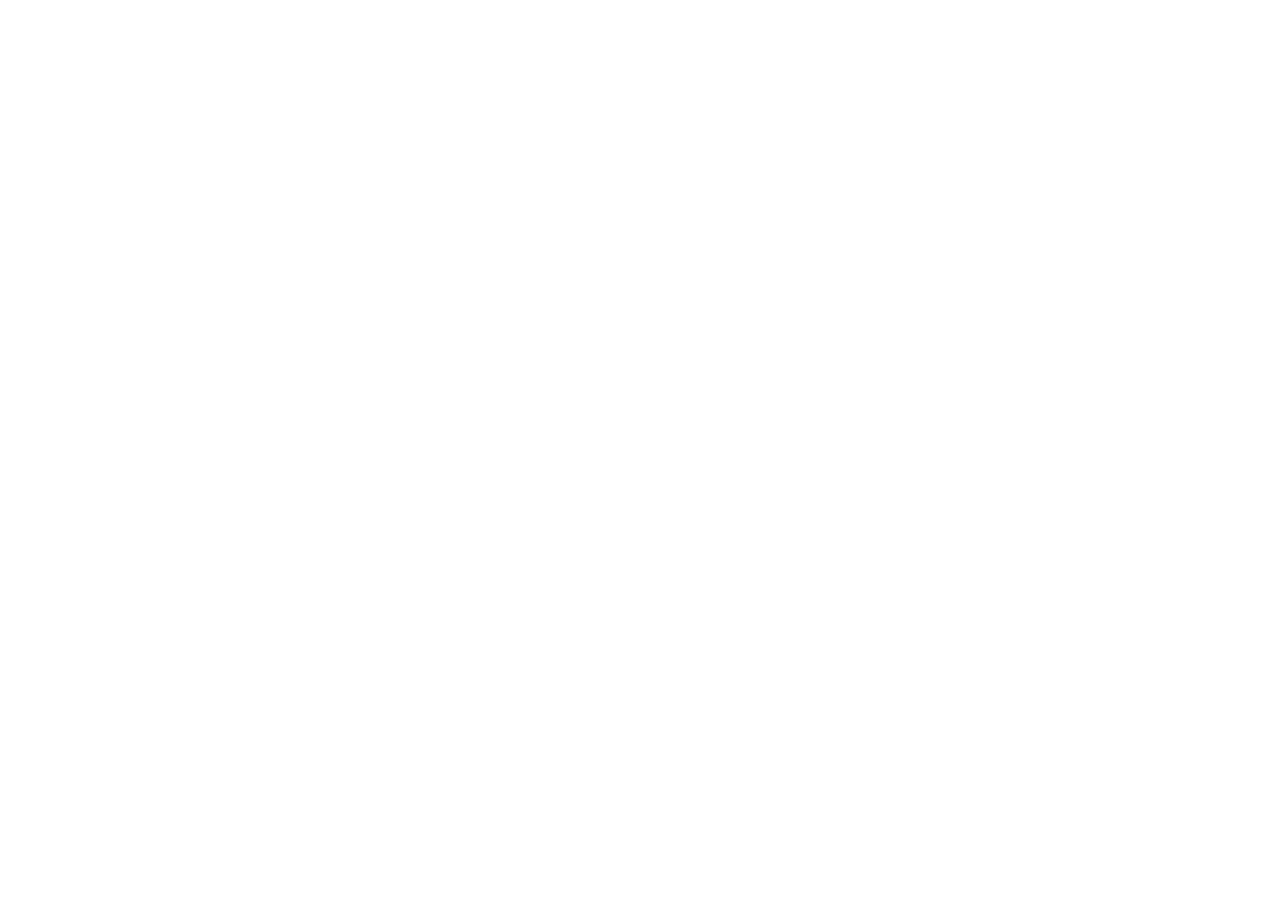
==== html/index.html @ d318667f "UPDATED" ====
<!DOCTYPE html>
<html lang="en">
<head>
    <meta charset="UTF-8">
    <meta http-equiv="X-UA-Compatible" content="IE=edge">
    <meta name="viewport" content="width=device-width, initial-scale=1.0">
    <title>Document</title>
</head>
<body>
    
</body>
</html>
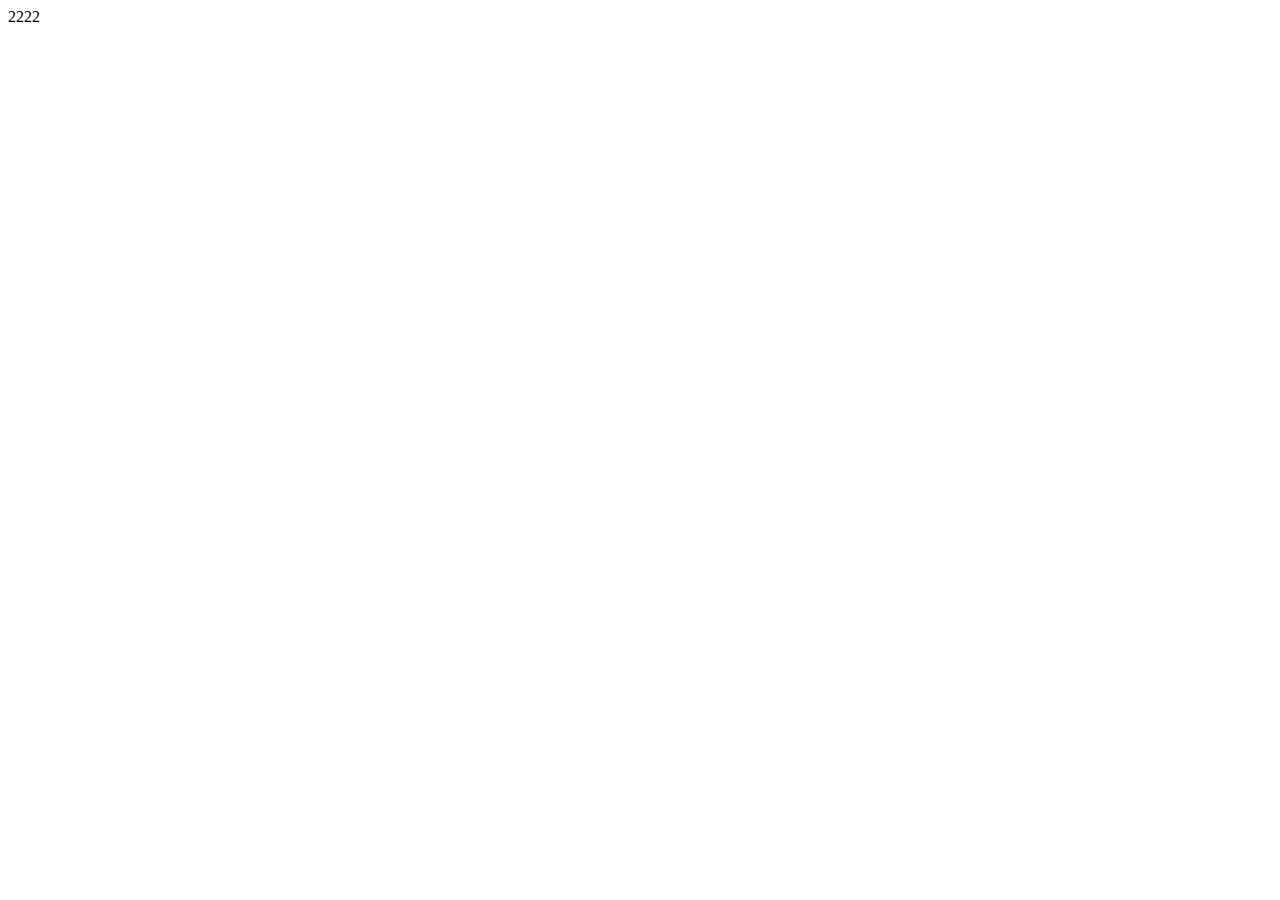
==== commit 861b529f: "UPDATED" ====
--- a/html/index.html
+++ b/html/index.html
@@ -7,6 +7,6 @@
     <title>Document</title>
 </head>
 <body>
-    
+    2222
 </body>
 </html>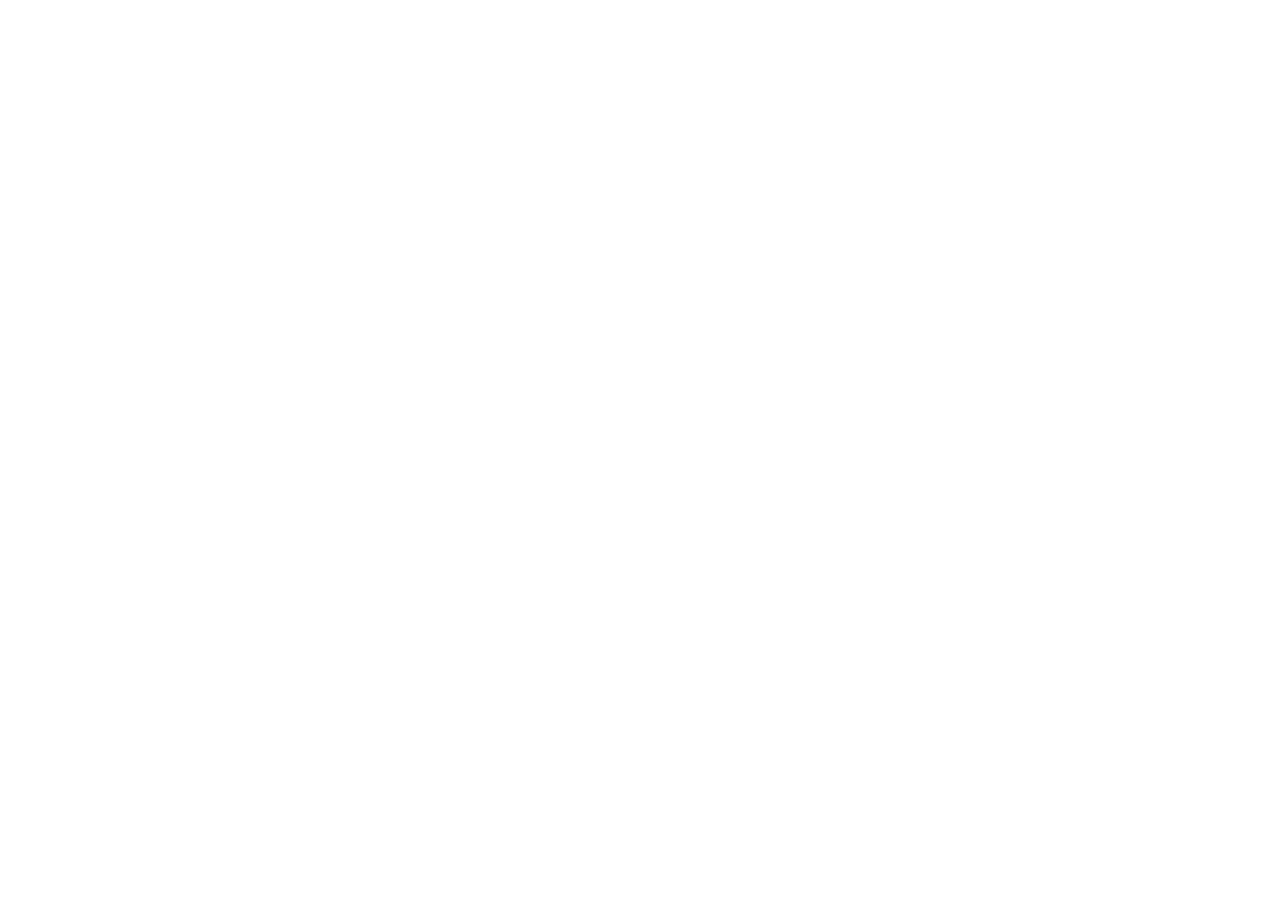
==== commit 84bce5e3: "UPDATED" ====
--- a/html/index.html
+++ b/html/index.html
@@ -7,6 +7,6 @@
     <title>Document</title>
 </head>
 <body>
-    2222
+    
 </body>
 </html>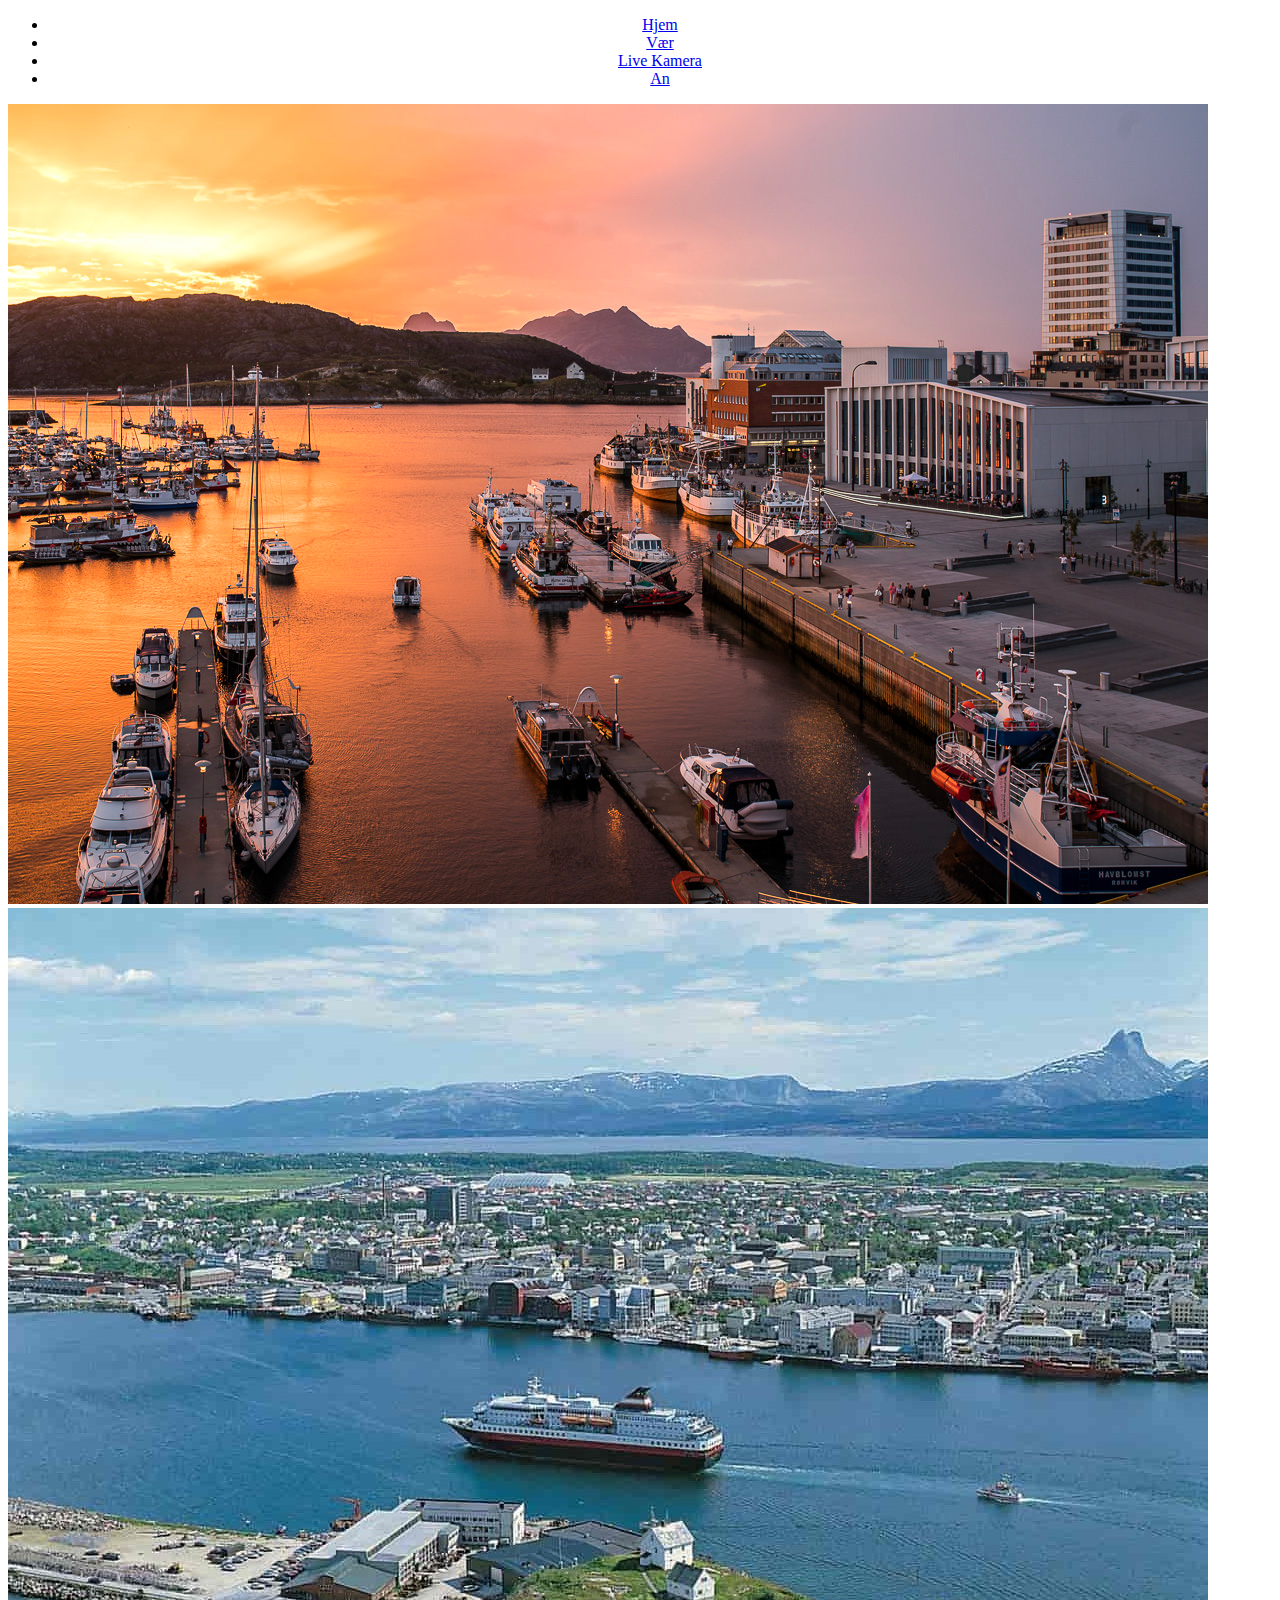
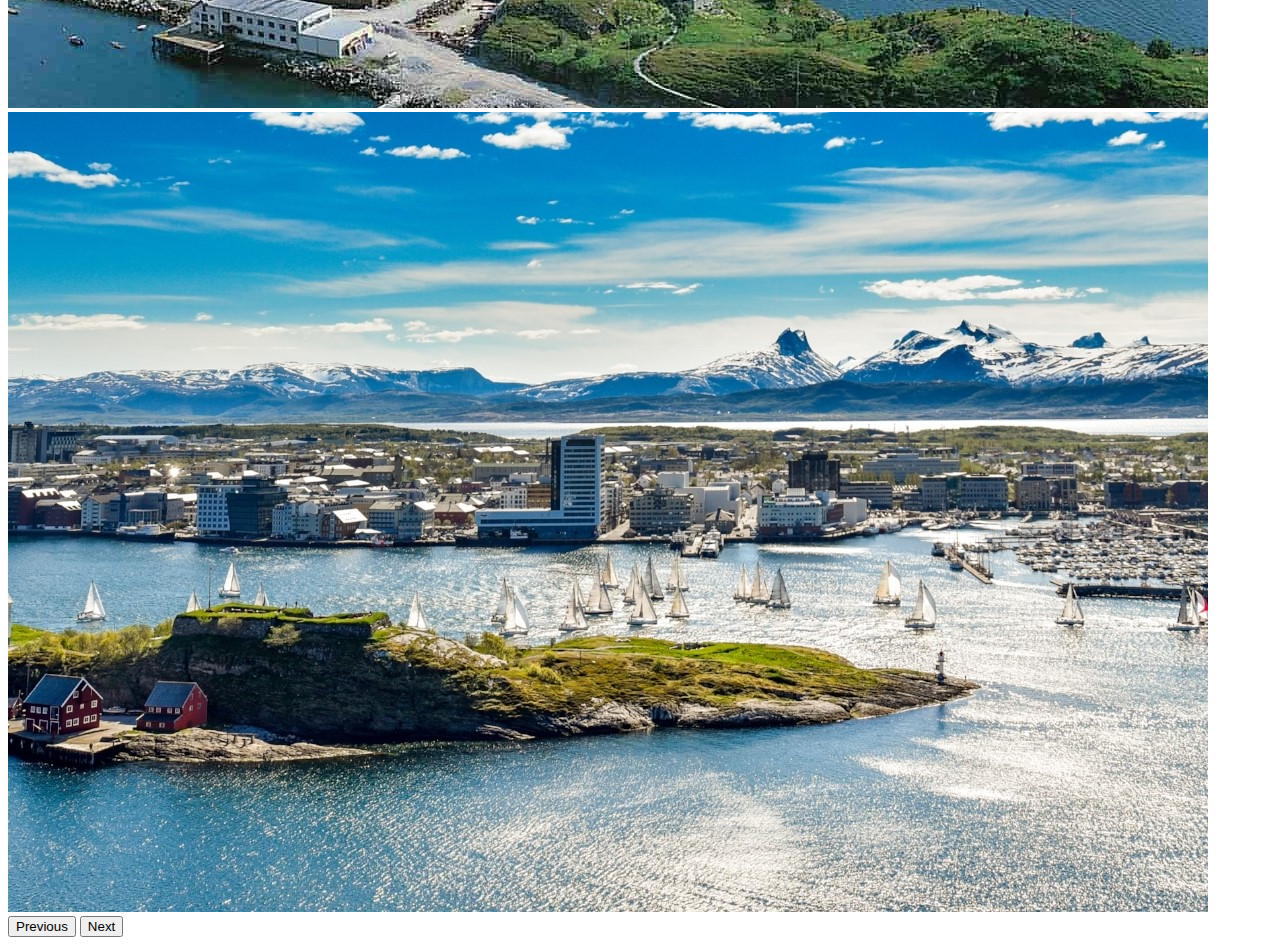
==== commit df4df2db: "UPDATED" ====
--- a/html/index.html
+++ b/html/index.html
@@ -4,9 +4,54 @@
     <meta charset="UTF-8">
     <meta http-equiv="X-UA-Compatible" content="IE=edge">
     <meta name="viewport" content="width=device-width, initial-scale=1.0">
+    <link href="https://cdn.jsdelivr.net/npm/bootstrap@5.0.2/dist/css/bootstrap.min.css" rel="stylesheet" integrity="sha384-EVSTQN3/azprG1Anm3QDgpJLIm9Nao0Yz1ztcQTwFspd3yD65VohhpuuCOmLASjC" crossorigin="anonymous">
+    <link rel="stylesheet" href="https://cdn.jsdelivr.net/npm/bootstrap-icons@1.8.1/font/bootstrap-icons.css">
     <title>Document</title>
 </head>
+<header>
+    <center>
+        <ul class="nav justify-content-center nav-pills lh-lg">
+            <li class="nav-item">
+              <a class="nav-link active" aria-current="page" href="#">Hjem</a>
+            </li>
+            <li class="nav-item">
+              <a class="nav-link" href="weather.html">Vær</a>
+            </li>
+            <li class="nav-item">
+              <a class="nav-link" href="live.html">Live Kamera</a>
+            </li>
+            <li class="nav-item">
+              <a class="nav-link" href="#" tabindex="-1" aria-disabled="true">An</a>
+            </li>
+          </ul>
+    </center>
+</header>
 <body>
-    
+    <div class="container mt-5">
+    <div id="carouselExampleInterval" class="carousel slide" data-bs-ride="carousel">
+        <div class="carousel-inner">
+          <div class="carousel-item active" data-bs-interval="10000">
+            <img src="../img/moloen.jpg" class="d-block w-100" alt="...">
+          </div>
+          <div class="carousel-item" data-bs-interval="2000">
+            <img src="../img/bodo.jpg" class="d-block w-100" alt="...">
+          </div>
+          <div class="carousel-item">
+            <img src="../img/bodo2.jpg" class="d-block w-100" alt="...">
+          </div>
+        </div>
+        <button class="carousel-control-prev" type="button" data-bs-target="#carouselExampleInterval" data-bs-slide="prev">
+          <span class="carousel-control-prev-icon" aria-hidden="true"></span>
+          <span class="visually-hidden">Previous</span>
+        </button>
+        <button class="carousel-control-next" type="button" data-bs-target="#carouselExampleInterval" data-bs-slide="next">
+          <span class="carousel-control-next-icon" aria-hidden="true"></span>
+          <span class="visually-hidden">Next</span>
+        </button>
+      </div>
+    </div>
 </body>
+
+<!-- SCRIPTS -->
+<script src="https://cdn.jsdelivr.net/npm/bootstrap@5.0.2/dist/js/bootstrap.bundle.min.js" integrity="sha384-MrcW6ZMFYlzcLA8Nl+NtUVF0sA7MsXsP1UyJoMp4YLEuNSfAP+JcXn/tWtIaxVXM" crossorigin="anonymous"></script>
 </html>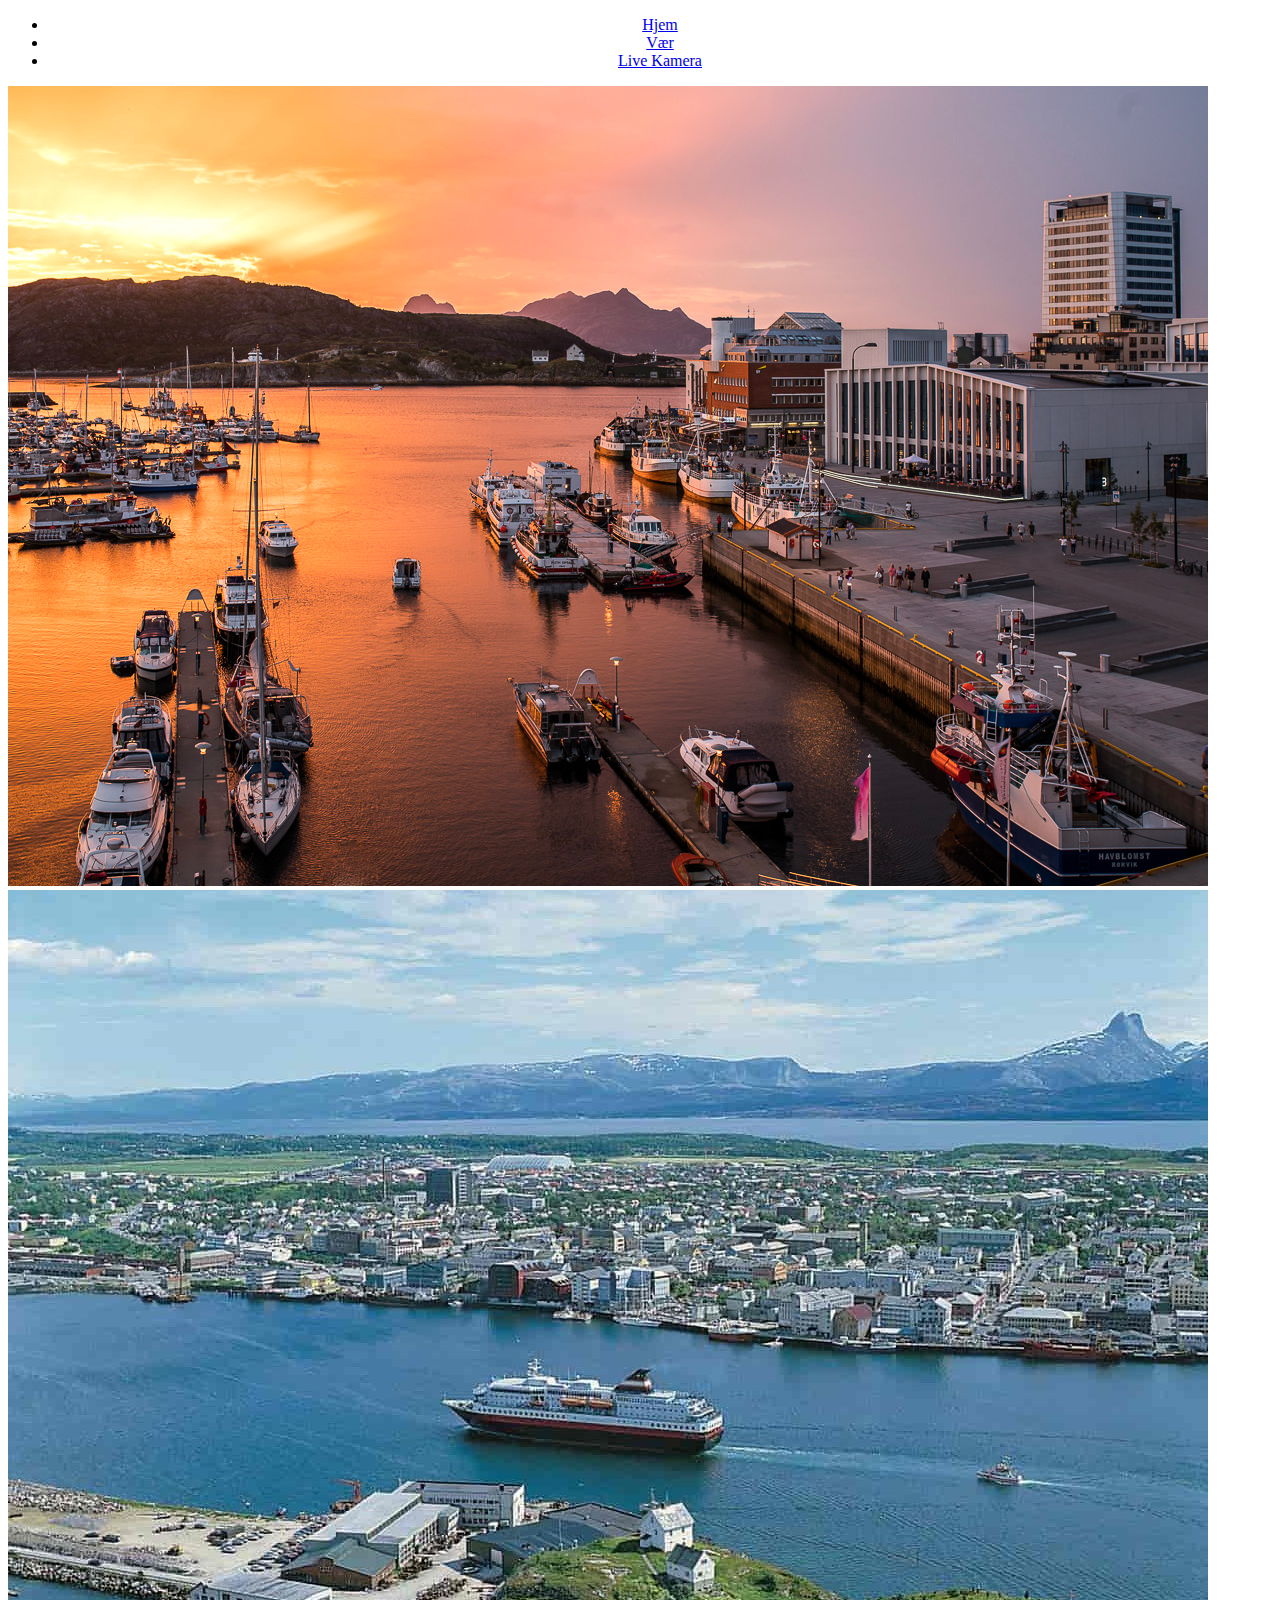
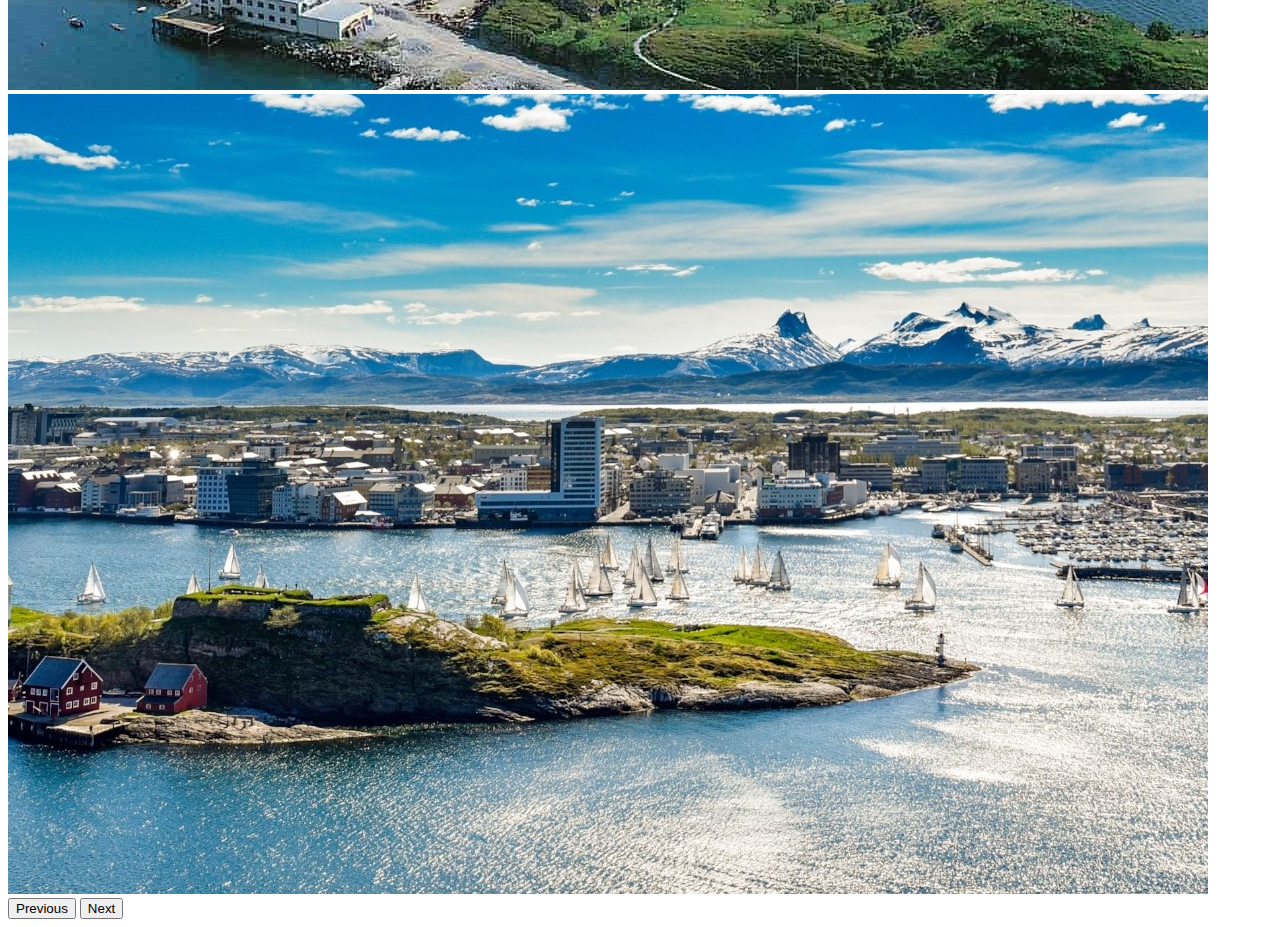
==== commit cfcbbba5: "Fixed header" ====
--- a/html/index.html
+++ b/html/index.html
@@ -19,9 +19,6 @@
             </li>
             <li class="nav-item">
               <a class="nav-link" href="live.html">Live Kamera</a>
-            </li>
-            <li class="nav-item">
-              <a class="nav-link" href="#" tabindex="-1" aria-disabled="true">An</a>
             </li>
           </ul>
     </center>
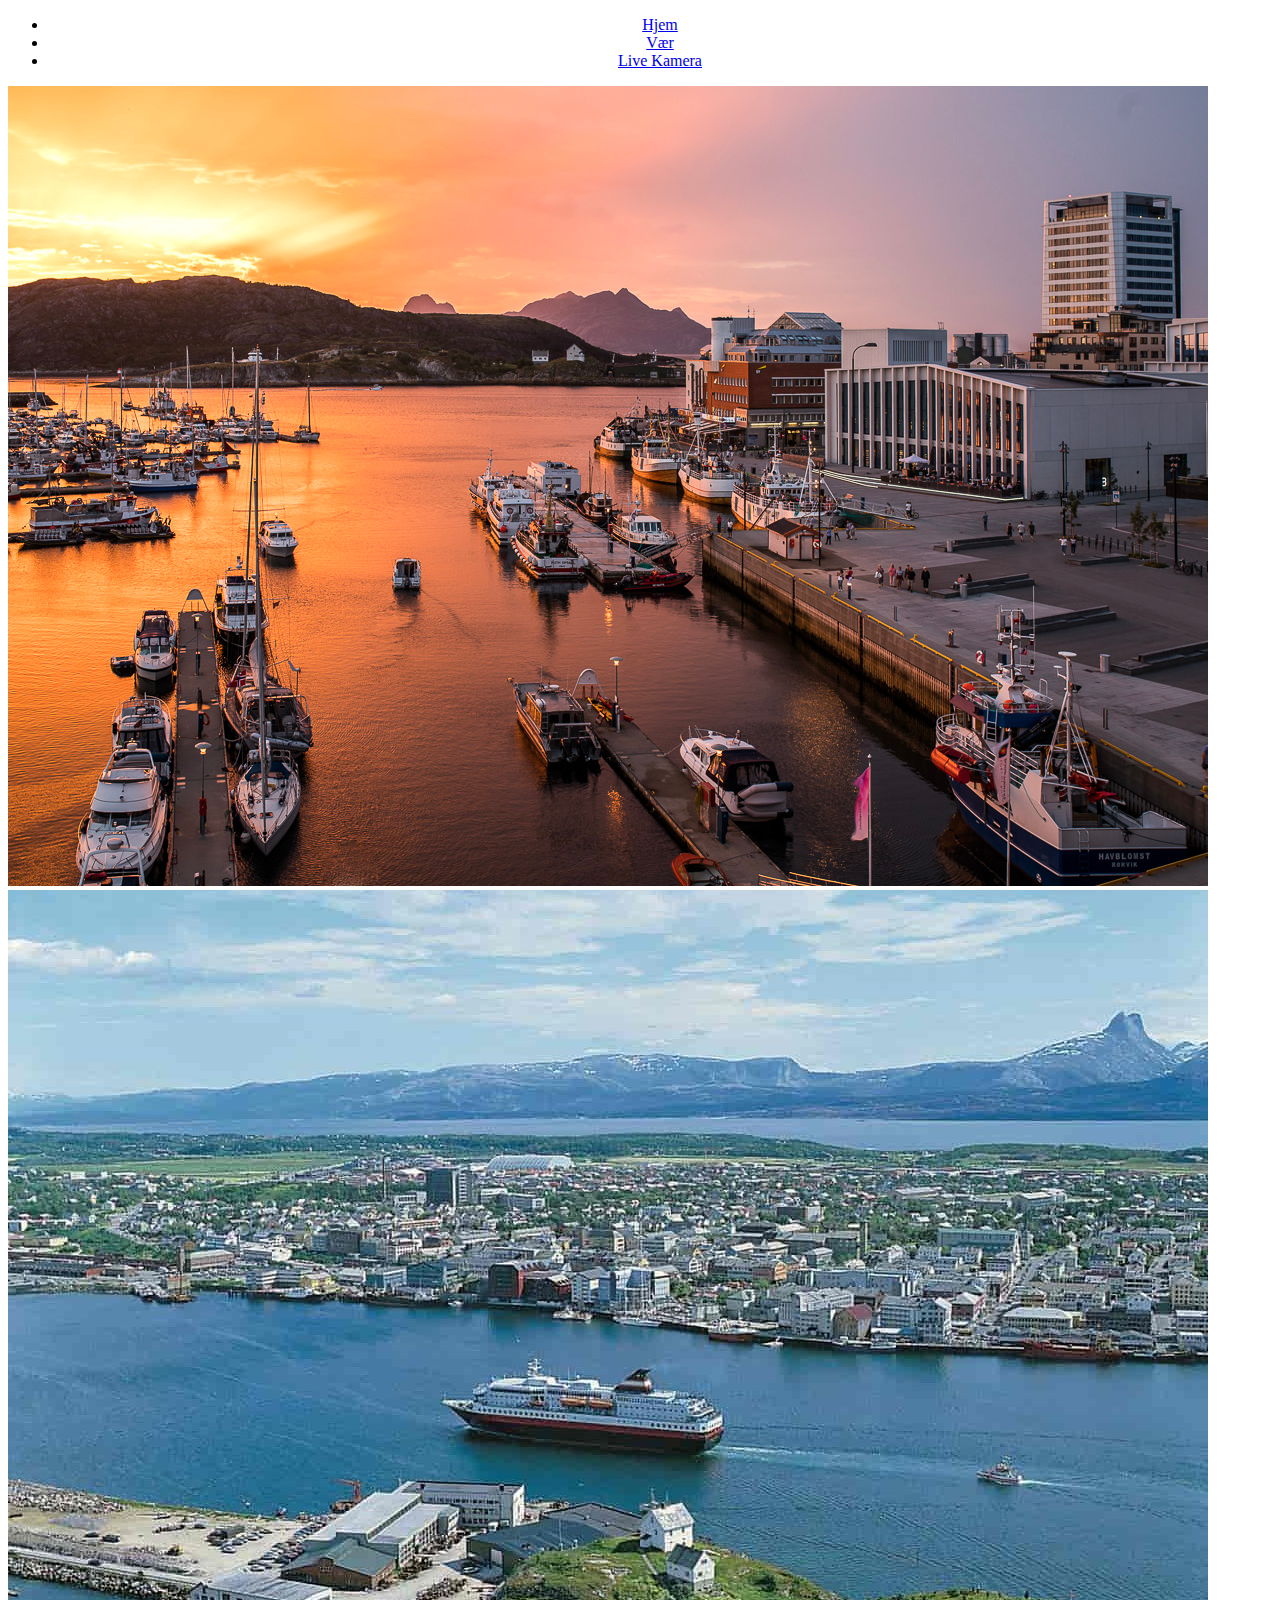
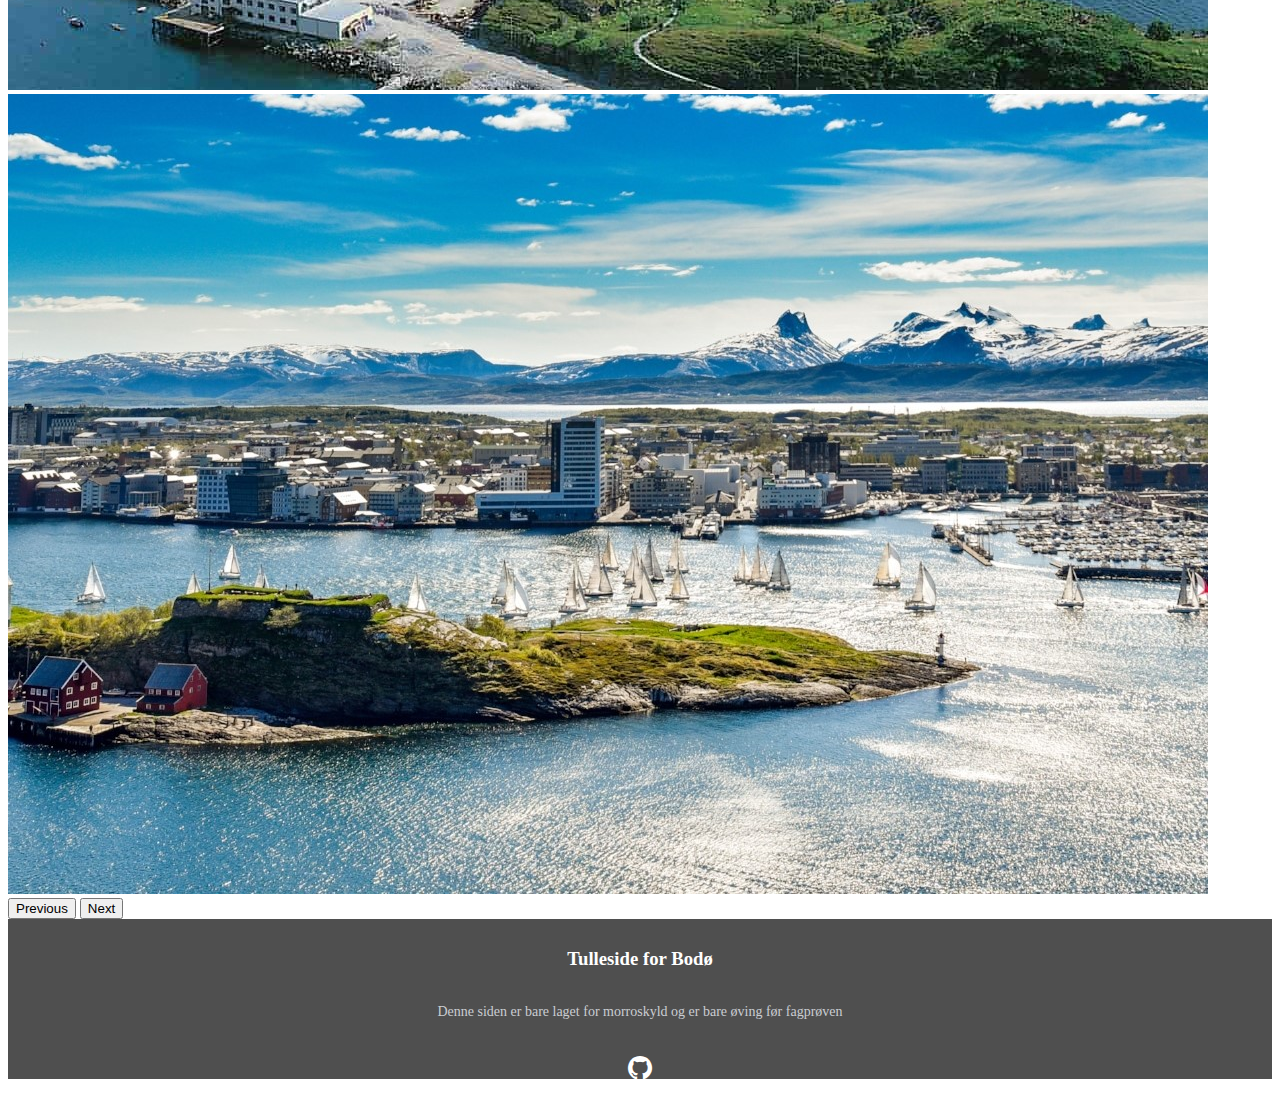
==== commit 15f3fed4: "Added footer" ====
--- a/html/index.html
+++ b/html/index.html
@@ -6,6 +6,7 @@
     <meta name="viewport" content="width=device-width, initial-scale=1.0">
     <link href="https://cdn.jsdelivr.net/npm/bootstrap@5.0.2/dist/css/bootstrap.min.css" rel="stylesheet" integrity="sha384-EVSTQN3/azprG1Anm3QDgpJLIm9Nao0Yz1ztcQTwFspd3yD65VohhpuuCOmLASjC" crossorigin="anonymous">
     <link rel="stylesheet" href="https://cdn.jsdelivr.net/npm/bootstrap-icons@1.8.1/font/bootstrap-icons.css">
+    <link rel="stylesheet" href="../css/footer.css">
     <title>Document</title>
 </head>
 <header>
@@ -48,7 +49,13 @@
       </div>
     </div>
 </body>
-
+<footer class="mt-5">
+  <div class="footer-content">
+    <h3 class="mt-2">Tulleside for Bodø</h3>
+    <p>Denne siden er bare laget for morroskyld og er bare øving før fagprøven</p>
+    <h2><a href="https://github.com/Mathias231/"><i class="bi bi-github"></i></a></h2>
+  </div>  
+</footer>
 <!-- SCRIPTS -->
 <script src="https://cdn.jsdelivr.net/npm/bootstrap@5.0.2/dist/js/bootstrap.bundle.min.js" integrity="sha384-MrcW6ZMFYlzcLA8Nl+NtUVF0sA7MsXsP1UyJoMp4YLEuNSfAP+JcXn/tWtIaxVXM" crossorigin="anonymous"></script>
 </html>--- a/css/footer.css
+++ b/css/footer.css
@@ -0,0 +1,27 @@
+footer{
+    background: rgb(79, 79, 79);
+    height: 10rem;
+    width: auto;
+    color: #fff;
+}
+
+.footer-content{
+    display: flex;
+    padding-top: 10px;
+    align-items: center;
+    justify-content: center;
+    flex-direction: column;
+    text-align: center;
+}
+
+.footer-content p{
+    max-width: 500px;
+    margin: 10px auto;
+    line-height: 28px;
+    font-size: 14px;
+    color: #cacdd2;
+}
+
+.footer-content i {
+    color: #ffffff ;
+}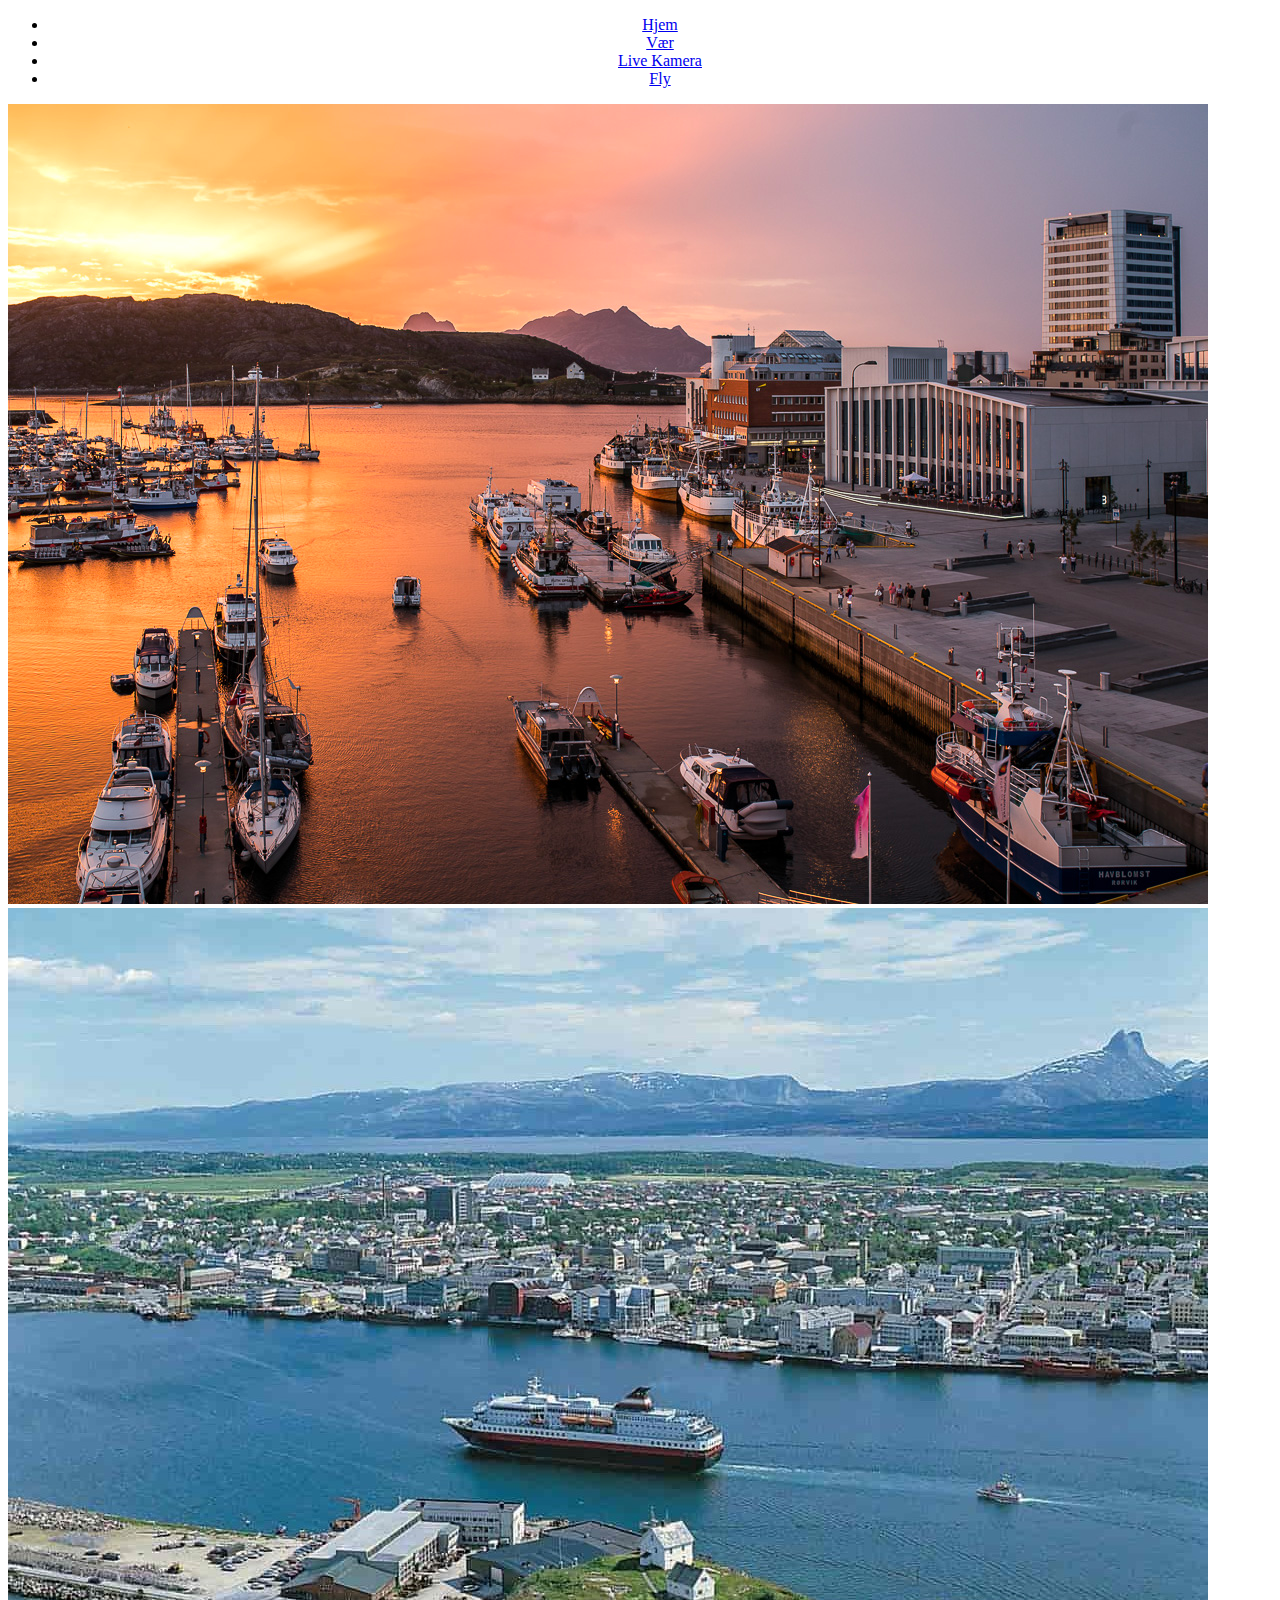
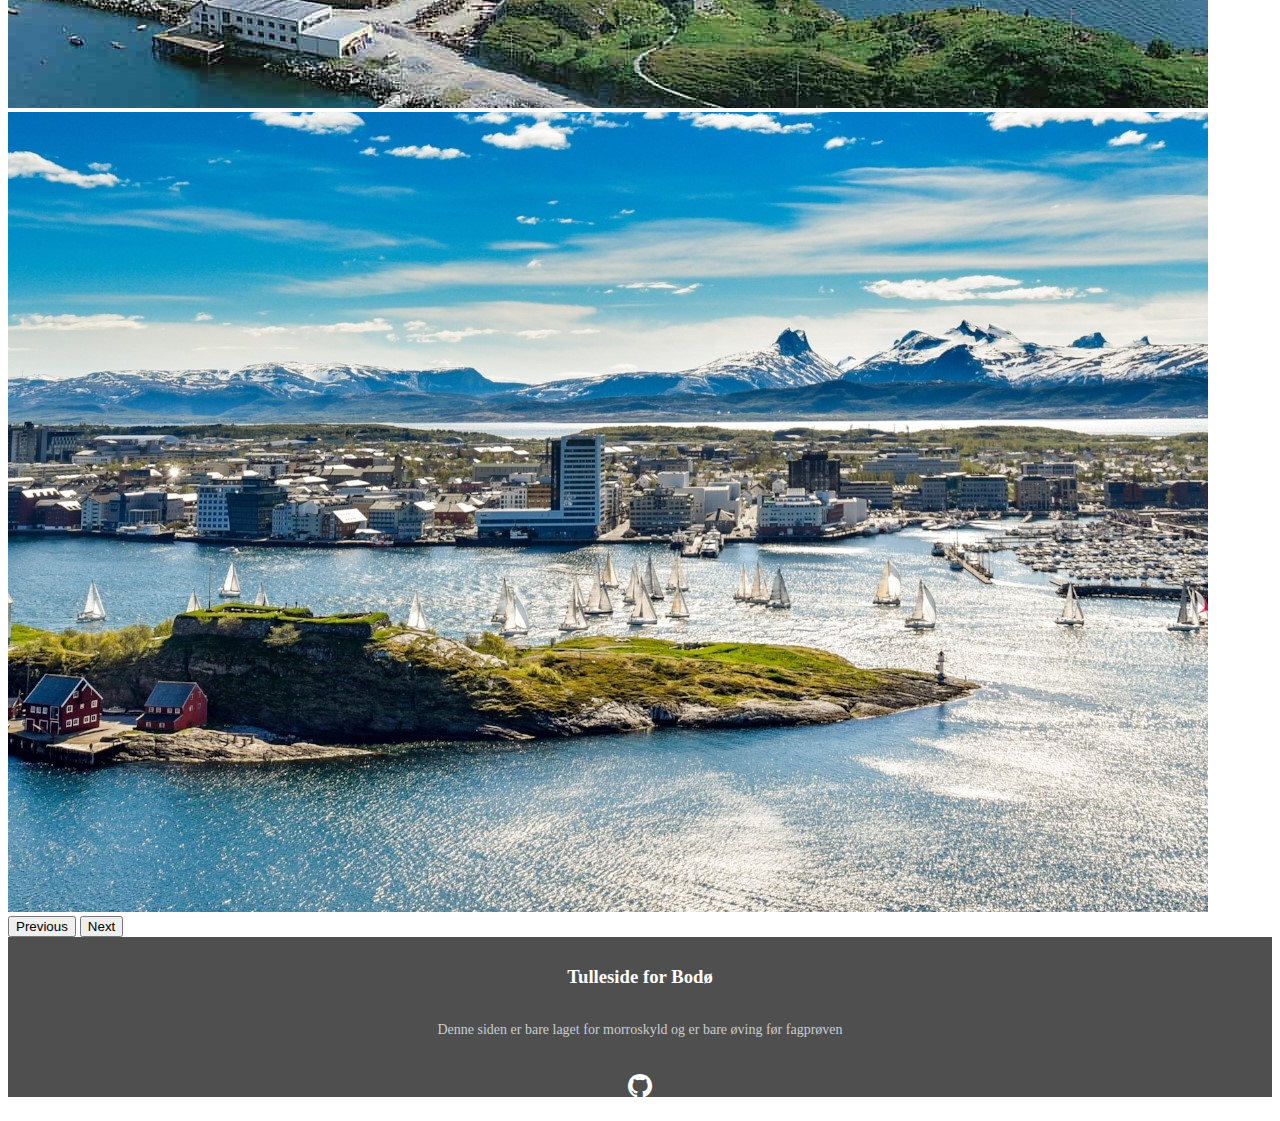
==== commit 56362378: "Added new path in navbar" ====
--- a/html/index.html
+++ b/html/index.html
@@ -20,6 +20,9 @@
             </li>
             <li class="nav-item">
               <a class="nav-link" href="live.html">Live Kamera</a>
+            </li>
+            <li class="nav-item">
+              <a class="nav-link" href="flight.html">Fly</a>
             </li>
           </ul>
     </center>
